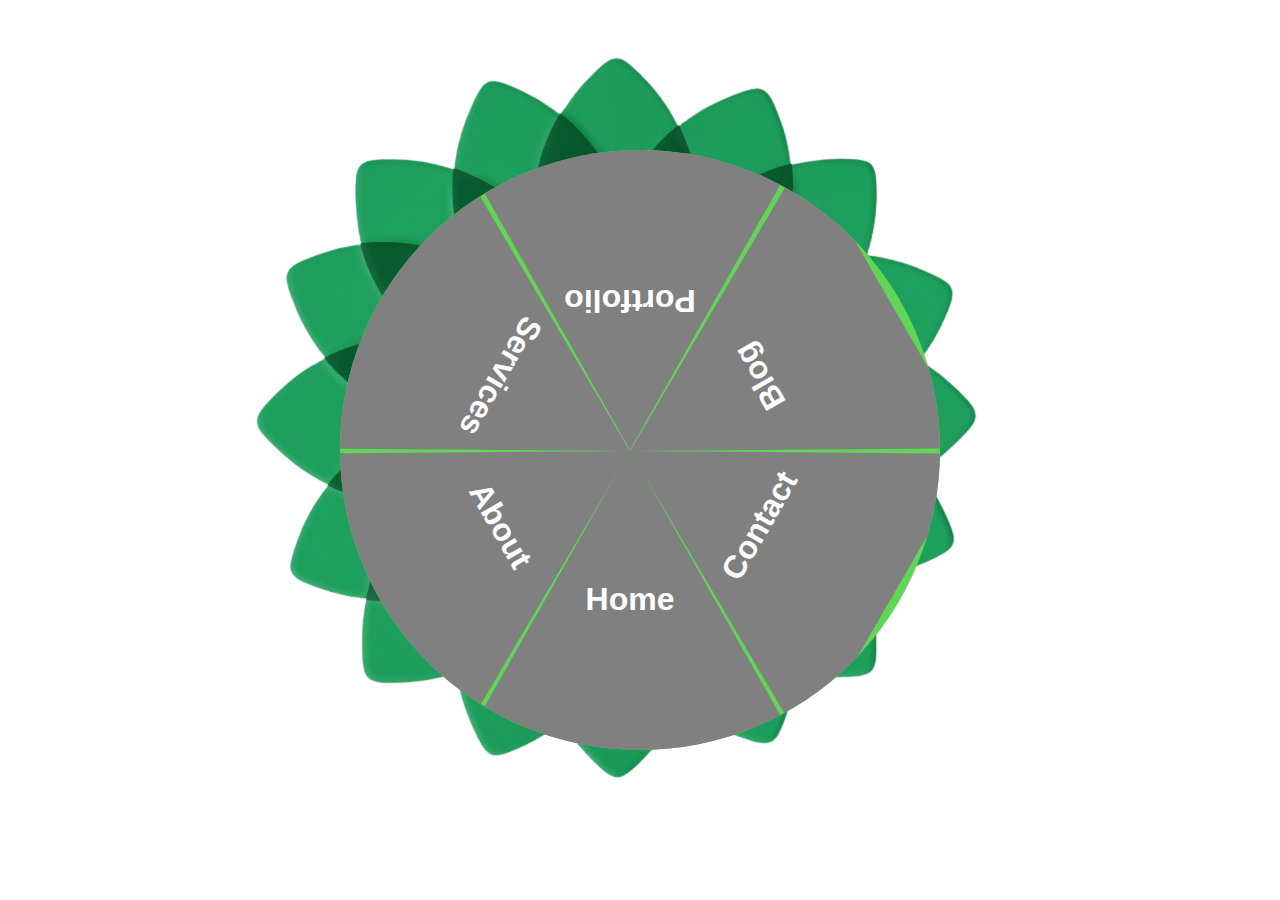
==== index.html @ abde9ad1 "init" ====
<!DOCTYPE html>
<html lang="en">
<head>
  <meta charset="UTF-8" />
  <meta name="viewport" content="width=device-width, initial-scale=1.0"/>
  <title>ORC Circular Menu</title>
  <link rel="stylesheet" href="style.css" />
</head>
<body>
    <div class="menu-logo">
        <div class="circle-menu">
            <div class="button" style="--i:0;">Home</div>
            <div class="button" style="--i:1;">About</div>
            <div class="button" style="--i:2;">Services</div>
            <div class="button" style="--i:3;">Portfolio</div>
            <div class="button" style="--i:4;">Blog</div>
            <div class="button" style="--i:5;">Contact</div>
        </div>
        <div class="center-logo">
            <img src="resources/ORC logo.png" alt="ORC" />
        </div>
    </div>

</body>
</html>
---- style.css ----
body {
    background: white;
    margin: 0;
    height: 100vh;
    display: flex;
    justify-content: center;
    align-items: center;
    font-family: sans-serif;
  }

* {
    box-sizing: border-box;
    margin: 0;
    padding: 0;
  }
  
  .circle-menu {
    position: relative;
    width: 300px;
    height: 300px;
    border-radius: 50%;
    background: #61d656;
    display: flex;
    justify-content: center;
    align-items: center;
    overflow: hidden;
    transform: scale(2);
  }

   .center-logo {
    position: absolute;
    top: 50%;
    left: 50%;
    width: 100px;
    height: 100px;
    background: white; /* Optional: add background for visibility */
    border-radius: 50%; /* Optional: make it a circle */
    z-index: -10;
    transform: translate(-80%, -80%);
    display: flex;
    justify-content: center;
    align-items: center;
    font-weight: bold;
    color: #333;
    /* transform: translate(-200%, -200%); */
  }
  
  .button {
    position: absolute;
    width: 170px;
    height: 150px;
    background: grey;
    clip-path: polygon(50% 0%, 0% 100%, 100% 100%);
    display: flex;
    justify-content: center;
    border-color: solid #1f9614;
    border-width: 0 2px;
    align-items: center;
    color: white;
    font-weight: bold;
    transition: all 0.3s ease;
    cursor: pointer;
    transform-origin: center;
  }
  
  .button:hover {
    background-color: #1f9614;
  /*   transform: scale(1.1); */
  }
  
  .button span {
    text-align: center;
    font-size: 16px;
  }
  
  .button:nth-child(1) {
    transform: rotate(calc(360deg / 6 * 0)); /* First button, no rotation */
    position: absolute;
    left: 60px;
    top: 150px;
  }
  .button:nth-child(2) {
    transform: rotate(calc(360deg / 6 * 1)); /* Second button */
    position: absolute;
    left: -5px;
    top: 113px;
  }
  .button:nth-child(3) {
    transform: rotate(calc(360deg / 6 * 2)); /* Third button */
    position: absolute;
    left: -5px;
    top: 38px;
  }
  .button:nth-child(4) {
    transform: rotate(calc(360deg / 6 * 3)); /* Fourth button */
    position: absolute;
    left: 60px;
    top: 0px;
  }
  .button:nth-child(5) {
    transform: rotate(calc(360deg / 6 * 4)); /* Fifth button */
    position: absolute;
    left: 125px;
    top: 38px;
  }
  .button:nth-child(6) {
    transform: rotate(calc(360deg / 6 * 5)); /* Sixth button */
    position: absolute;
    left: 125px;
    top: 113px;
  }
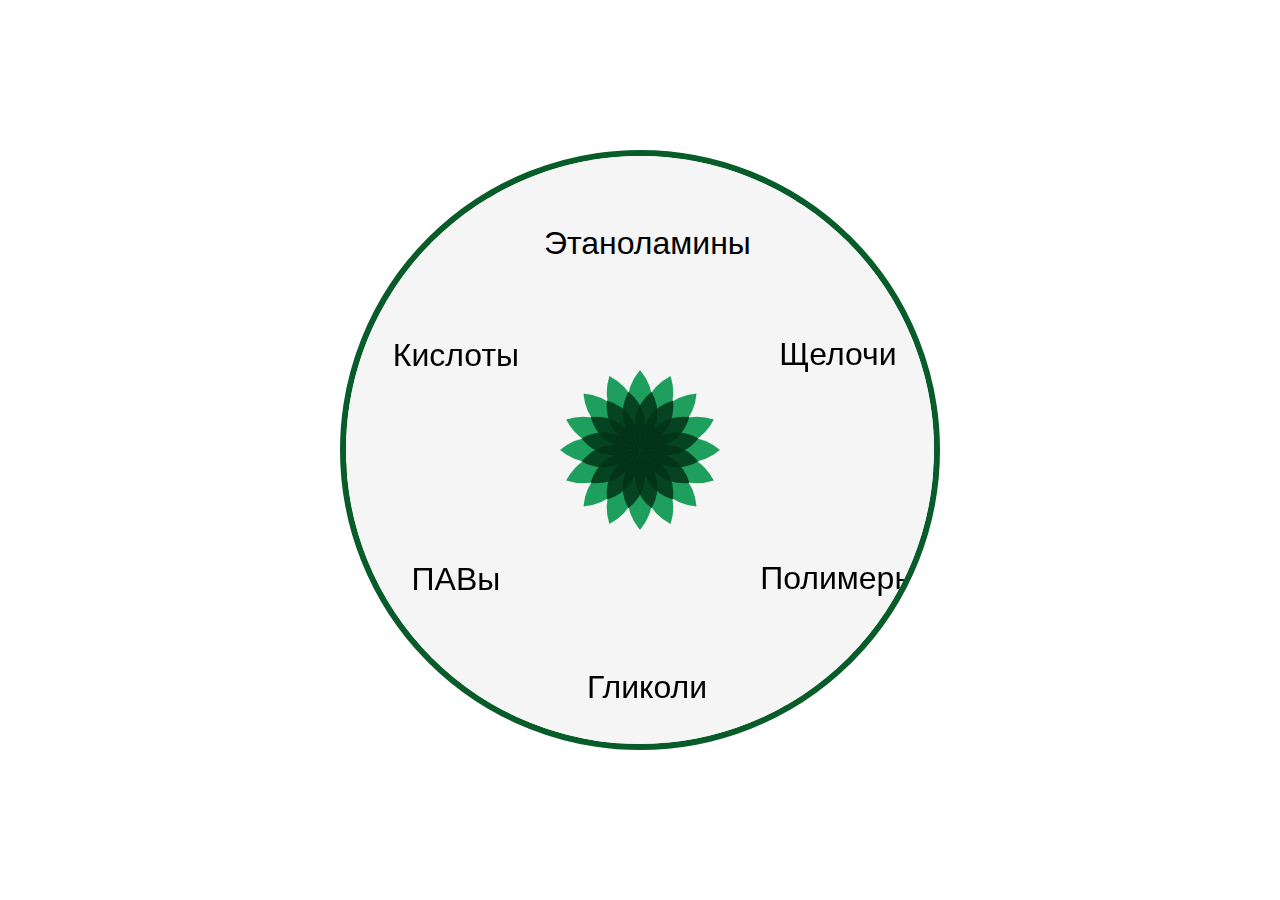
==== commit e4dc052c: "hardcode button positions" ====
--- a/index.html
+++ b/index.html
@@ -7,18 +7,61 @@
   <link rel="stylesheet" href="style.css" />
 </head>
 <body>
-    <div class="menu-logo">
-        <div class="circle-menu">
-            <div class="button" style="--i:0;">Home</div>
-            <div class="button" style="--i:1;">About</div>
-            <div class="button" style="--i:2;">Services</div>
-            <div class="button" style="--i:3;">Portfolio</div>
-            <div class="button" style="--i:4;">Blog</div>
-            <div class="button" style="--i:5;">Contact</div>
-        </div>
-        <div class="center-logo">
-            <img src="resources/ORC logo.png" alt="ORC" />
-        </div>
+    <div class="circle-menu">
+      <div class="button" style="--i:0;"><span>Гликоли</span></div>
+      <div class="button" style="--i:1;"><span>ПАВы</span></div>
+      <div class="button" style="--i:2;"><span>Кислоты</span></div>
+      <div class="button" style="--i:3;"><span>Этаноламины</span></div>
+      <div class="button" style="--i:4;"><span>Щелочи</span></div>
+      <div class="button" style="--i:5;"><span>Полимеры</span></div>
+            <svg class="flower"width="80" height="80" viewBox="-60 -60 320 320" xmlns="http://www.w3.org/2000/svg">
+              <g transform="translate(100, 100)">
+                <defs>
+                  <path id="petal" d="M 20 50 Q 100 0, 160 50 Q 100 100, 20 50 Z" />
+                </defs>
+            
+                <!-- Outer petals -->
+                <g fill= rgb(30,159,94)>
+                  <use href="#petal" transform="rotate(0) translate(0,-50)" />
+                  <use href="#petal" transform="rotate(22.5) translate(0,-50)" />
+                  <use href="#petal" transform="rotate(45) translate(0,-50)" />
+                  <use href="#petal" transform="rotate(67.5) translate(0,-50)" />
+                  <use href="#petal" transform="rotate(90) translate(0,-50)" />
+                  <use href="#petal" transform="rotate(112.5) translate(0,-50)" />
+                  <use href="#petal" transform="rotate(135) translate(0,-50)" />
+                  <use href="#petal" transform="rotate(157.5) translate(0,-50)" />
+                  <use href="#petal" transform="rotate(180) translate(0,-50)" />
+                  <use href="#petal" transform="rotate(202.5) translate(0,-50)" />
+                  <use href="#petal" transform="rotate(225) translate(0,-50)" />
+                  <use href="#petal" transform="rotate(247.5) translate(0,-50)" />
+                  <use href="#petal" transform="rotate(270) translate(0,-50)" />
+                  <use href="#petal" transform="rotate(292.5) translate(0,-50)" />
+                  <use href="#petal" transform="rotate(315) translate(0,-50)" />
+                  <use href="#petal" transform="rotate(337.5) translate(0,-50)" />
+                </g>
+            
+                <!-- Inner petals -->
+                <g fill="rgb(2, 51, 22)" fill-opacity="0.85">
+                  <use href="#petal" transform="rotate(11.25) scale(0.85) translate(-20,-50)" />
+                  <use href="#petal" transform="rotate(33.75) scale(0.85) translate(-20,-50)" />
+                  <use href="#petal" transform="rotate(56.25) scale(0.85) translate(-20,-50)" />
+                  <use href="#petal" transform="rotate(78.75) scale(0.85) translate(-20,-50)" />
+                  <use href="#petal" transform="rotate(101.25) scale(0.85) translate(-20,-50)" />
+                  <use href="#petal" transform="rotate(123.75) scale(0.85) translate(-20,-50)" />
+                  <use href="#petal" transform="rotate(146.25) scale(0.85) translate(-20,-50)" />
+                  <use href="#petal" transform="rotate(168.75) scale(0.85) translate(-20,-50)" />
+                  <use href="#petal" transform="rotate(191.25) scale(0.85) translate(-20,-50)" />
+                  <use href="#petal" transform="rotate(213.75) scale(0.85) translate(-20,-50)" />
+                  <use href="#petal" transform="rotate(236.25) scale(0.85) translate(-20,-50)" />
+                  <use href="#petal" transform="rotate(258.75) scale(0.85) translate(-20,-50)" />
+                  <use href="#petal" transform="rotate(281.25) scale(0.85) translate(-20,-50)" />
+                  <use href="#petal" transform="rotate(303.75) scale(0.85) translate(-20,-50)" />
+                  <use href="#petal" transform="rotate(326.25) scale(0.85) translate(-20,-50)" />
+                  <use href="#petal" transform="rotate(348.75) scale(0.85) translate(-20,-50)" />
+                </g>
+              </g>
+            </svg>
+        
     </div>
 
 </body>
--- a/style.css
+++ b/style.css
@@ -19,53 +19,51 @@
     width: 300px;
     height: 300px;
     border-radius: 50%;
-    background: #61d656;
+    background: rgb(245, 245, 245);
     display: flex;
     justify-content: center;
     align-items: center;
     overflow: hidden;
     transform: scale(2);
+    border: 3px solid rgb(8, 92, 42);
   }
 
-   .center-logo {
+  .button {
+    --angle: calc(360deg / 6 * var(--i));
     position: absolute;
-    top: 50%;
-    left: 50%;
-    width: 100px;
-    height: 100px;
-    background: white; /* Optional: add background for visibility */
-    border-radius: 50%; /* Optional: make it a circle */
-    z-index: -10;
-    transform: translate(-80%, -80%);
-    display: flex;
-    justify-content: center;
-    align-items: center;
-    font-weight: bold;
-    color: #333;
-    /* transform: translate(-200%, -200%); */
-  }
-  
-  .button {
-    position: absolute;
-    width: 170px;
-    height: 150px;
-    background: grey;
+    width: 173px;
+    height: 160px;
+    background: rgb(245, 245, 245);
     clip-path: polygon(50% 0%, 0% 100%, 100% 100%);
     display: flex;
     justify-content: center;
-    border-color: solid #1f9614;
-    border-width: 0 2px;
-    align-items: center;
-    color: white;
-    font-weight: bold;
-    transition: all 0.3s ease;
+    align-items: flex-end;
+    color: rgb(0, 0, 0);
+    font-weight: 500;
     cursor: pointer;
+    transform:
+      rotate(var(--angle)) 
+      translate(130px); /* Don't rotate back the whole button anymore */
+    left: 50%;
+    top: 50%;
     transform-origin: center;
+  }
+
+  .button span {
+    display: block;
+    transform: rotate(calc(-1 * var(--angle)));
+    padding: 20%;
+
+  }
+
+  .flower {
+    border-radius: 50%;
+    z-index: 10;
   }
   
   .button:hover {
-    background-color: #1f9614;
-  /*   transform: scale(1.1); */
+    background-color: rgba(19, 139, 67, 0.315);
+    color: rgb(255, 238, 0);
   }
   
   .button span {
@@ -73,40 +71,42 @@
     font-size: 16px;
   }
   
-  .button:nth-child(1) {
-    transform: rotate(calc(360deg / 6 * 0)); /* First button, no rotation */
+  .button:nth-child(1) { /* First button */
     position: absolute;
-    left: 60px;
+    left: 64px;
     top: 150px;
+    transform: translate(0,0);
+    
   }
   .button:nth-child(2) {
     transform: rotate(calc(360deg / 6 * 1)); /* Second button */
     position: absolute;
-    left: -5px;
-    top: 113px;
+    left: 0px;
+    top: 112.5px;
   }
   .button:nth-child(3) {
     transform: rotate(calc(360deg / 6 * 2)); /* Third button */
     position: absolute;
-    left: -5px;
-    top: 38px;
+    left: 0px;
+    top: 37.5px;
   }
   .button:nth-child(4) {
     transform: rotate(calc(360deg / 6 * 3)); /* Fourth button */
     position: absolute;
-    left: 60px;
+    left: 64px;
     top: 0px;
+    
   }
   .button:nth-child(5) {
     transform: rotate(calc(360deg / 6 * 4)); /* Fifth button */
     position: absolute;
-    left: 125px;
-    top: 38px;
+    left: 128px;
+    top: 37.5px;
   }
   .button:nth-child(6) {
     transform: rotate(calc(360deg / 6 * 5)); /* Sixth button */
     position: absolute;
-    left: 125px;
-    top: 113px;
+    left: 128px;
+    top: 112.5px;
   }
   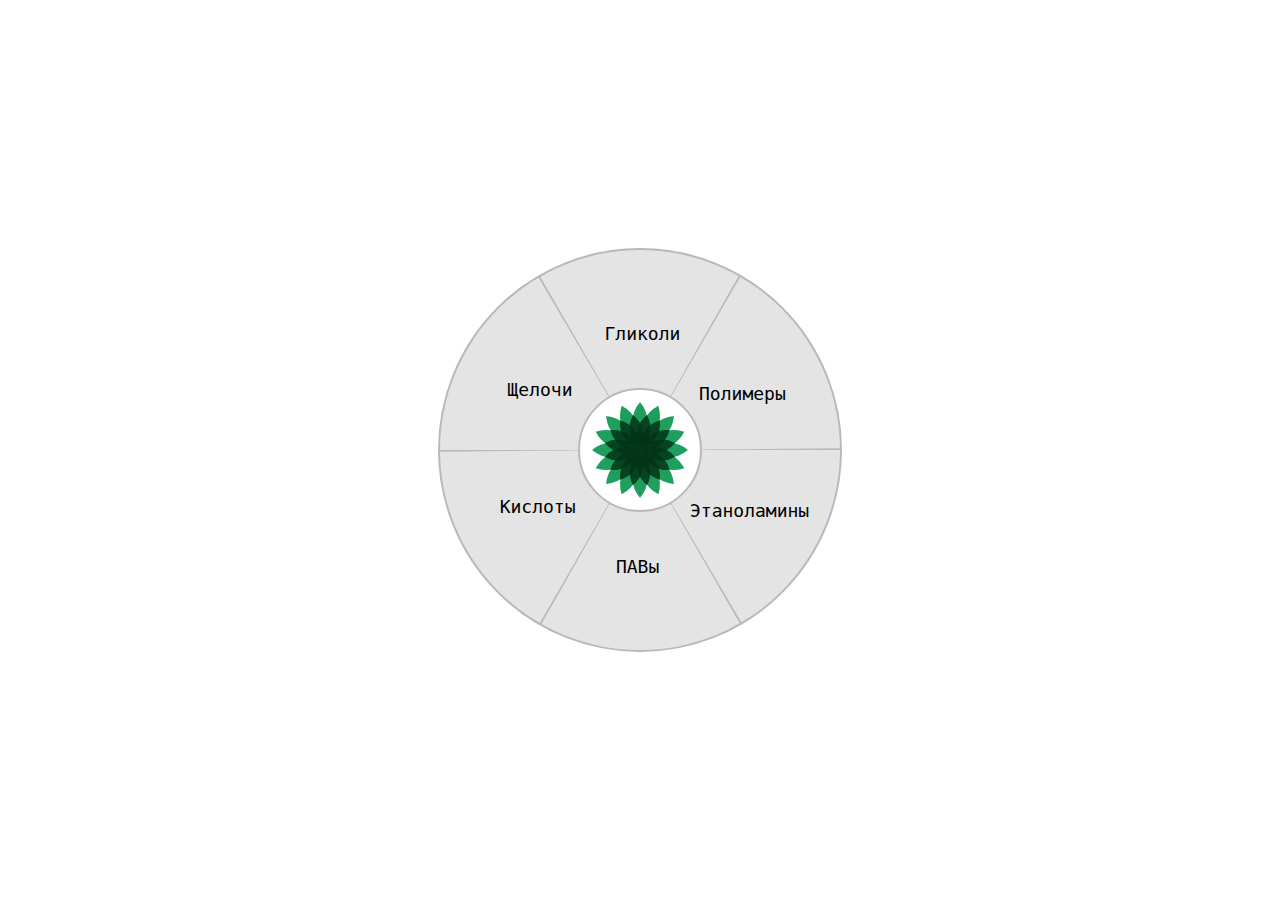
==== commit 88ffcb51: "Increasing done" ====
--- a/index.html
+++ b/index.html
@@ -8,19 +8,19 @@
 </head>
 <body>
     <div class="circle-menu">
-      <div class="button" style="--i:0;"><span>Гликоли</span></div>
+      <div class="button" style="--i:0;"><span>Этаноламины</span></div>
       <div class="button" style="--i:1;"><span>ПАВы</span></div>
       <div class="button" style="--i:2;"><span>Кислоты</span></div>
-      <div class="button" style="--i:3;"><span>Этаноламины</span></div>
-      <div class="button" style="--i:4;"><span>Щелочи</span></div>
+      <div class="button" style="--i:3;"><span>Щелочи</span></div>
+      <div class="button" style="--i:4;"><span>Гликоли</span></div>
       <div class="button" style="--i:5;"><span>Полимеры</span></div>
-            <svg class="flower"width="80" height="80" viewBox="-60 -60 320 320" xmlns="http://www.w3.org/2000/svg">
-              <g transform="translate(100, 100)">
+      <div class="center-label">ORC</div>
+            <svg class="flower" width="100" height="100" viewBox="-100 -100 400 400" xmlns="http://www.w3.org/2000/svg">
+              <g class="hovered" transform="translate(100, 100)">
                 <defs>
                   <path id="petal" d="M 20 50 Q 100 0, 160 50 Q 100 100, 20 50 Z" />
                 </defs>
             
-                <!-- Outer petals -->
                 <g fill= rgb(30,159,94)>
                   <use href="#petal" transform="rotate(0) translate(0,-50)" />
                   <use href="#petal" transform="rotate(22.5) translate(0,-50)" />
@@ -40,7 +40,6 @@
                   <use href="#petal" transform="rotate(337.5) translate(0,-50)" />
                 </g>
             
-                <!-- Inner petals -->
                 <g fill="rgb(2, 51, 22)" fill-opacity="0.85">
                   <use href="#petal" transform="rotate(11.25) scale(0.85) translate(-20,-50)" />
                   <use href="#petal" transform="rotate(33.75) scale(0.85) translate(-20,-50)" />
--- a/style.css
+++ b/style.css
@@ -5,108 +5,91 @@
     display: flex;
     justify-content: center;
     align-items: center;
-    font-family: sans-serif;
-  }
-
-* {
-    box-sizing: border-box;
-    margin: 0;
-    padding: 0;
+    font-size: 18px;
+    font-family: monospace;
   }
   
   .circle-menu {
     position: relative;
-    width: 300px;
-    height: 300px;
+    width: 400px;
+    height: 400px;
     border-radius: 50%;
-    background: rgb(245, 245, 245);
-    display: flex;
-    justify-content: center;
-    align-items: center;
+    background-color: #b9b9b9;
     overflow: hidden;
-    transform: scale(2);
-    border: 3px solid rgb(8, 92, 42);
+    border: 2px solid #b9b9b9;
   }
 
   .button {
-    --angle: calc(360deg / 6 * var(--i));
     position: absolute;
-    width: 173px;
-    height: 160px;
-    background: rgb(245, 245, 245);
-    clip-path: polygon(50% 0%, 0% 100%, 100% 100%);
-    display: flex;
-    justify-content: center;
-    align-items: flex-end;
-    color: rgb(0, 0, 0);
-    font-weight: 500;
-    cursor: pointer;
-    transform:
-      rotate(var(--angle)) 
-      translate(130px); /* Don't rotate back the whole button anymore */
+    width: 200px;
+    height: 85%;
+    top: 50%;
     left: 50%;
-    top: 50%;
-    transform-origin: center;
+    transform-origin: 0% 0%;
+    clip-path: polygon(0% 0%, 100% 0%, 100% 100%);
+    background-color: #e4e4e4;
+    transition: transform 0.2s, background-color 0.2s;
   }
 
   .button span {
     display: block;
+    text-align: center;
     transform: rotate(calc(-1 * var(--angle)));
-    padding: 20%;
-
+    padding: 50px;
   }
 
   .flower {
     border-radius: 50%;
-    z-index: 10;
+    position: absolute;
+    width: 30%;
+    height: 30%;
+    top: 50%;
+    left: 50%;
+    transform: translate(-50%, -50%);
+    border-radius: 50%;
+    background: white;
+    border: 2px solid #b9b9b9;
+    z-index: 3;
   }
   
+  .button:nth-child(1) { transform: rotate(0deg); --angle: 0deg; }
+  .button:nth-child(2) { transform: rotate(60deg); --angle: 60deg; }
+  .button:nth-child(3) { transform: rotate(120deg); --angle: 120deg; }
+  .button:nth-child(4) { transform: rotate(180deg); --angle: 180deg; }
+  .button:nth-child(5) { transform: rotate(240deg); --angle: 240deg; }
+  .button:nth-child(6) { transform: rotate(300deg); --angle: 300deg; }
+
+  .center-label {
+    position: absolute;
+    top: 50%;
+    left: 50%;
+    transform: translate(-50%, -50%);
+    z-index: 4;
+    font-size: 18px;
+    font-weight: bold;
+    color: #03381d;
+    pointer-events: none;
+    transition: all 0.3s ease;
+  }
+
   .button:hover {
-    background-color: rgba(19, 139, 67, 0.315);
-    color: rgb(255, 238, 0);
+    background-color: rgba(2, 51, 22, 0.9);
+    color: #00ff99;
+    text-shadow: 0 0 5px #00ff99, 0 0 10px #00ff99;
+    transform: scale(1.05) rotate(var(--angle));
+    z-index: 2;
+    box-shadow: 0 0 15px #00cc66;
   }
   
-  .button span {
-    text-align: center;
-    font-size: 16px;
+  .button:hover ~ .center-label {
+    color: #00ff99;
+    text-shadow: 0 0 5px #00ff99, 0 0 10px #00ff99;
+  }
+
+  .hovered {
+    transition: transform 0.3s ease;
   }
   
-  .button:nth-child(1) { /* First button */
-    position: absolute;
-    left: 64px;
-    top: 150px;
-    transform: translate(0,0);
-    
+  .button:hover ~ svg .hovered {
+    transform: translate(100px, 100px) scale(1.1);
   }
-  .button:nth-child(2) {
-    transform: rotate(calc(360deg / 6 * 1)); /* Second button */
-    position: absolute;
-    left: 0px;
-    top: 112.5px;
-  }
-  .button:nth-child(3) {
-    transform: rotate(calc(360deg / 6 * 2)); /* Third button */
-    position: absolute;
-    left: 0px;
-    top: 37.5px;
-  }
-  .button:nth-child(4) {
-    transform: rotate(calc(360deg / 6 * 3)); /* Fourth button */
-    position: absolute;
-    left: 64px;
-    top: 0px;
-    
-  }
-  .button:nth-child(5) {
-    transform: rotate(calc(360deg / 6 * 4)); /* Fifth button */
-    position: absolute;
-    left: 128px;
-    top: 37.5px;
-  }
-  .button:nth-child(6) {
-    transform: rotate(calc(360deg / 6 * 5)); /* Sixth button */
-    position: absolute;
-    left: 128px;
-    top: 112.5px;
-  }
-  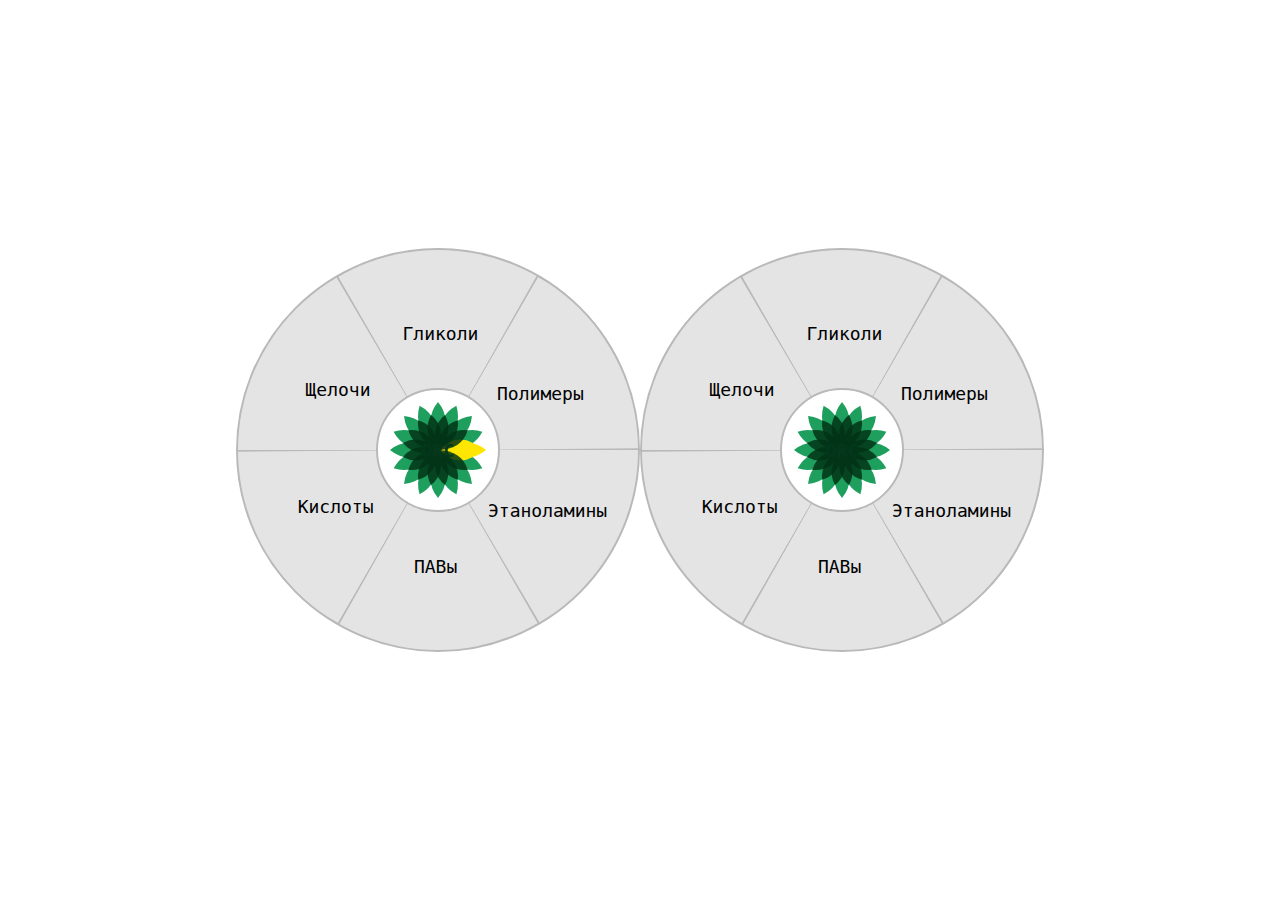
==== commit 1a5647c9: "added spinning" ====
--- a/index.html
+++ b/index.html
@@ -7,6 +7,67 @@
   <link rel="stylesheet" href="style.css" />
 </head>
 <body>
+  <div class="circle-menu">
+    <div class="button" style="--i:0;"><span>Этаноламины</span></div>
+    <div class="button" style="--i:1;"><span>ПАВы</span></div>
+    <div class="button" style="--i:2;"><span>Кислоты</span></div>
+    <div class="button" style="--i:3;"><span>Щелочи</span></div>
+    <div class="button" style="--i:4;"><span>Гликоли</span></div>
+    <div class="button" style="--i:5;"><span>Полимеры</span></div>
+    <div class="center-label">ORC</div>
+          <svg class="flower" width="100" height="100" viewBox="-100 -100 400 400" xmlns="http://www.w3.org/2000/svg">
+            <g class="hovered" transform="translate(100, 100)">
+              <defs>
+                <path id="petal" d="M 20 50 Q 100 0, 160 50 Q 100 100, 20 50 Z" />
+              </defs>
+          
+ <!-- Outer petals -->
+  <g fill= "rgb(255, 230, 0)">
+	<use href="#petal" transform="rotate(0) translate(0,-50)" />
+   </g>
+    <g fill= "rgb(30,159,94)">
+      <use href="#petal" transform="rotate(22.5) translate(0,-50)" />
+      <use href="#petal" transform="rotate(45) translate(0,-50)" />
+      <use href="#petal" transform="rotate(67.5) translate(0,-50)" />
+      <use href="#petal" transform="rotate(90) translate(0,-50)" />
+      <use href="#petal" transform="rotate(112.5) translate(0,-50)" />
+      <use href="#petal" transform="rotate(135) translate(0,-50)" />
+      <use href="#petal" transform="rotate(157.5) translate(0,-50)" />
+      <use href="#petal" transform="rotate(180) translate(0,-50)" />
+      <use href="#petal" transform="rotate(202.5) translate(0,-50)" />
+      <use href="#petal" transform="rotate(225) translate(0,-50)" />
+      <use href="#petal" transform="rotate(247.5) translate(0,-50)" />
+      <use href="#petal" transform="rotate(270) translate(0,-50)" />
+      <use href="#petal" transform="rotate(292.5) translate(0,-50)" />
+      <use href="#petal" transform="rotate(315) translate(0,-50)" />
+      <use href="#petal" transform="rotate(337.5) translate(0,-50)" />
+    </g>
+
+    <!-- Inner petals -->
+    <g fill= "rgb(255, 230, 0)">
+      <use href="#petal" transform="rotate(11.25) scale(0.85) translate(-20,-50)" />
+            <use href="#petal" transform="rotate(348.75) scale(0.85) translate(-20,-50)" />
+   </g>
+    <g fill="rgb(2, 51, 22)" fill-opacity="0.85">
+	<use href="#petal" transform="rotate(33.75) scale(0.85) translate(-20,-50)" />
+      <use href="#petal" transform="rotate(56.25) scale(0.85) translate(-20,-50)" />
+      <use href="#petal" transform="rotate(78.75) scale(0.85) translate(-20,-50)" />
+      <use href="#petal" transform="rotate(101.25) scale(0.85) translate(-20,-50)" />
+      <use href="#petal" transform="rotate(123.75) scale(0.85) translate(-20,-50)" />
+      <use href="#petal" transform="rotate(146.25) scale(0.85) translate(-20,-50)" />
+      <use href="#petal" transform="rotate(168.75) scale(0.85) translate(-20,-50)" />
+      <use href="#petal" transform="rotate(191.25) scale(0.85) translate(-20,-50)" />
+      <use href="#petal" transform="rotate(213.75) scale(0.85) translate(-20,-50)" />
+      <use href="#petal" transform="rotate(236.25) scale(0.85) translate(-20,-50)" />
+      <use href="#petal" transform="rotate(258.75) scale(0.85) translate(-20,-50)" />
+      <use href="#petal" transform="rotate(281.25) scale(0.85) translate(-20,-50)" />
+      <use href="#petal" transform="rotate(303.75) scale(0.85) translate(-20,-50)" />
+      <use href="#petal" transform="rotate(326.25) scale(0.85) translate(-20,-50)" />
+
+            </g>
+          </svg>
+      
+    </div>
     <div class="circle-menu">
       <div class="button" style="--i:0;"><span>Этаноламины</span></div>
       <div class="button" style="--i:1;"><span>ПАВы</span></div>
@@ -62,6 +123,25 @@
             </svg>
         
     </div>
-
+    <script>
+      const menu = document.querySelector('.circle-menu');
+      const flower = document.querySelector('.flower');
+    
+      menu.addEventListener('mousemove', (e) => {
+        const rect = menu.getBoundingClientRect();
+        const centerX = rect.left + rect.width / 2;
+        const centerY = rect.top + rect.height / 2;
+    
+        const angleRad = Math.atan2(e.clientY - centerY, e.clientX - centerX);
+        const angleDeg = angleRad * (180 / Math.PI);
+    
+        flower.style.transform = `translate(-50%, -50%) rotate(${angleDeg}deg)`;
+      });
+    
+      // Optional: Reset rotation on mouse leave
+      menu.addEventListener('mouseleave', () => {
+        flower.style.transform = 'translate(-50%, -50%) rotate(0deg)';
+      });
+    </script>
 </body>
 </html>